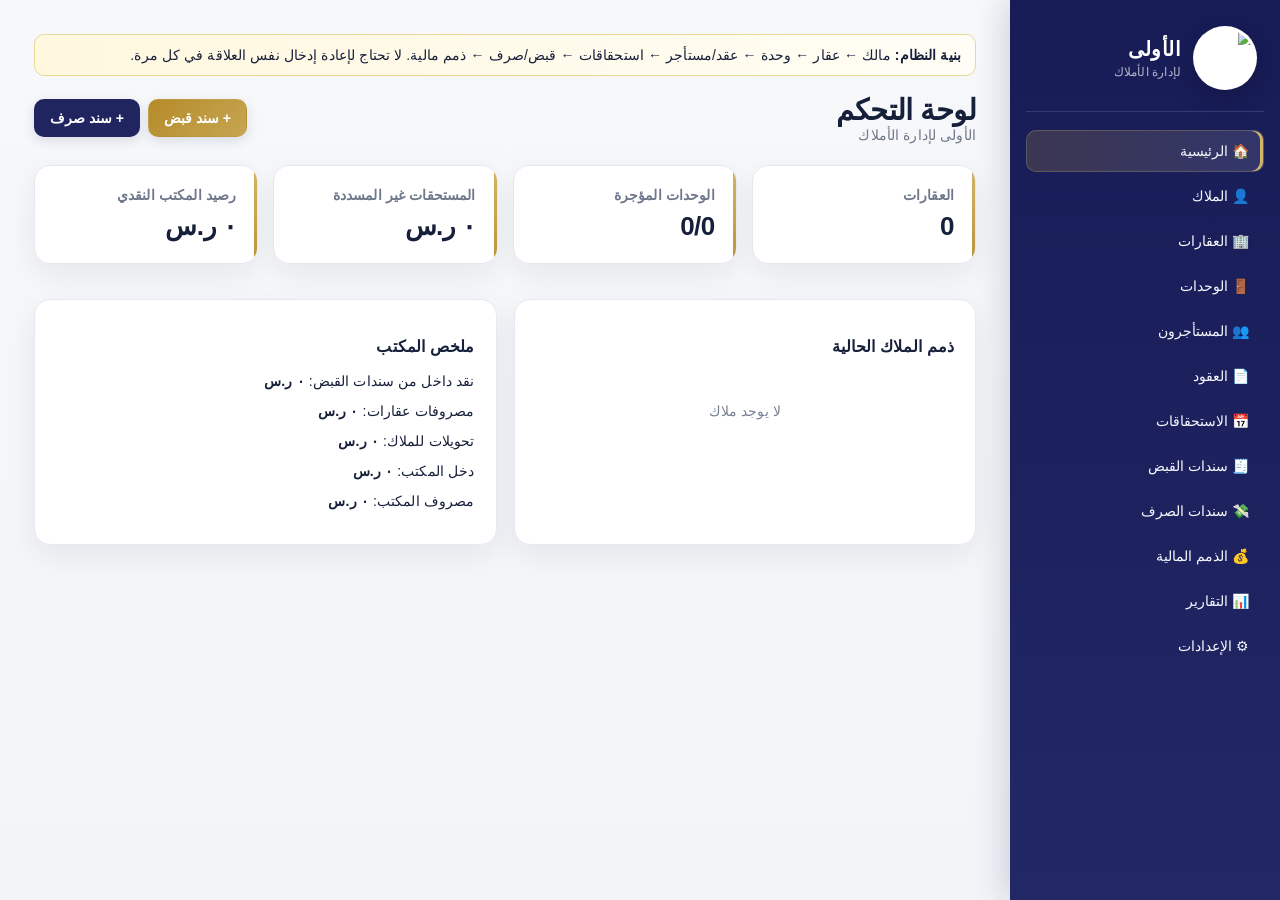
==== index.html @ 71841b32 "Enable premium governance and settings module" ====
<!doctype html><html lang="ar" dir="rtl"><head><meta charset="utf-8"><meta name="viewport" content="width=device-width,initial-scale=1"><title>الأولى لإدارة الأملاك</title><link rel="stylesheet" href="styles.css"></head><body>
<div class="app"><aside class="side"><div class="brand"><img id="brandLogo" alt="شعار الأولى"><div><b>الأولى</b><small>لإدارة الأملاك</small></div></div><div id="nav" class="nav"></div></aside>
<main class="main"><div class="notice"><b>بنية النظام:</b> مالك ← عقار ← وحدة ← عقد/مستأجر ← استحقاقات ← قبض/صرف ← ذمم مالية. لا تحتاج لإعادة إدخال نفس العلاقة في كل مرة.</div>
<section id="dashboard" class="page"></section><section id="owners" class="page"></section><section id="properties" class="page"></section><section id="units" class="page"></section><section id="tenants" class="page"></section><section id="leases" class="page"></section><section id="dues" class="page"></section><section id="receipts" class="page"></section><section id="expenses" class="page"></section><section id="liabilities" class="page"></section><section id="reports" class="page"></section><section id="settings" class="page"></section><section id="document" class="page"></section>
</main></div>
<script src="qr.js"></script><script src="core1.js"></script><script src="core2.js"></script><script src="core3.js"></script><script src="core4.js"></script><script src="core5.js"></script><script src="premium.js"></script><script src="bootstrap.js"></script></body></html>
---- styles.css ----
:root{--navy:#15194f;--navy2:#20245f;--gold:#b9943c;--gold2:#d2b56a;--ink:#17203a;--muted:#6f788b;--line:#e5e8ef;--surface:#ffffff;--bg:#f3f5f8;--shadow:0 10px 30px rgba(23,32,58,.07)}*{box-sizing:border-box}html{background:var(--bg)}body{margin:0;font-family:"Segoe UI",Tahoma,Arial,sans-serif;background:linear-gradient(180deg,#f7f8fa 0,#f2f4f8 100%);color:var(--ink);font-size:14px;letter-spacing:.01em}button,input,select,textarea{font:inherit}button{cursor:pointer}.app{display:flex;min-height:100vh}.side{width:270px;background:linear-gradient(180deg,#171b56 0,#222866 100%);color:#fff;position:fixed;right:0;top:0;bottom:0;padding:22px 16px;overflow:auto;box-shadow:-8px 0 28px rgba(17,23,67,.14)}.brand{display:flex;align-items:center;gap:12px;padding:4px 7px 21px;border-bottom:1px solid rgba(255,255,255,.13)}.brand img{width:64px;height:64px;border-radius:50%;object-fit:cover;background:#fff;border:3px solid rgba(255,255,255,.88);box-shadow:0 8px 22px rgba(0,0,0,.18)}.brand b{font-size:20px;letter-spacing:.02em}.brand small{display:block;opacity:.68;margin-top:4px}.nav{margin-top:18px}.nav button{display:block;width:100%;border:1px solid transparent;background:transparent;color:#f7f8ff;text-align:right;padding:12px 14px;border-radius:10px;margin:3px 0;transition:.18s ease}.nav button:hover{background:rgba(255,255,255,.08);transform:translateX(-2px)}.nav button.active{background:linear-gradient(90deg,rgba(185,148,60,.22),rgba(255,255,255,.11));border-color:rgba(210,181,106,.26);box-shadow:inset -3px 0 0 var(--gold2)}.main{margin-right:270px;width:calc(100% - 270px);padding:34px;max-width:1580px}.page{display:none}.page.active{display:block}.top{display:flex;align-items:center;justify-content:space-between;gap:14px;margin-bottom:22px}.top h1{margin:0;font-size:29px;font-weight:750;letter-spacing:-.02em}.muted{color:var(--muted)}.small{font-size:12px}.card{background:rgba(255,255,255,.97);border:1px solid var(--line);border-radius:16px;padding:21px;margin-bottom:17px;box-shadow:var(--shadow)}.cards{display:grid;grid-template-columns:repeat(4,1fr);gap:15px;margin-bottom:18px}.cards>.card{position:relative;overflow:hidden}.cards>.card:before{content:"";position:absolute;right:0;top:0;width:3px;height:100%;background:linear-gradient(var(--gold2),var(--gold))}.num{font-size:26px;font-weight:760;margin-top:8px;letter-spacing:-.02em}.btn{border:1px solid transparent;border-radius:10px;padding:10px 15px;background:var(--navy2);color:#fff;font-weight:650;box-shadow:0 4px 12px rgba(32,36,95,.13);transition:.15s ease}.btn:hover{transform:translateY(-1px);filter:brightness(1.03)}.gold{background:linear-gradient(135deg,#b58b2a,#c6a652);color:#fff}.light{background:#f1f3f7;color:#20245f;border-color:#e1e5ec;box-shadow:none}.danger{background:#a23a3a}.success{background:#2f7d50}.actions{display:flex;gap:8px;flex-wrap:wrap}.tablewrap{overflow:auto;border-radius:12px}.table{width:100%;border-collapse:separate;border-spacing:0;min-width:720px}.table th,.table td{padding:12px 11px;border-bottom:1px solid #eceef3;text-align:right;vertical-align:top}.table th{background:#f7f8fb;white-space:nowrap;font-size:12px;color:#5a6478;font-weight:750}.table tr:hover td{background:#fbfcfe}.formgrid{display:grid;grid-template-columns:repeat(2,1fr);gap:15px}.full{grid-column:1/-1}label{display:block;font-weight:700;font-size:12px;margin-bottom:7px;color:#4f5970}input,select,textarea{width:100%;padding:11px 12px;border:1px solid #d8dce5;border-radius:10px;background:#fff;color:var(--ink);outline:none;transition:.15s ease}input:focus,select:focus,textarea:focus{border-color:#9a86c7;box-shadow:0 0 0 3px rgba(32,36,95,.08)}textarea{min-height:92px;resize:vertical}.badge{display:inline-block;background:#eef2ff;color:#303a87;border-radius:20px;padding:5px 9px;font-size:12px}.badge.ok{background:#e8f6ee;color:#286744}.badge.warn{background:#fff5d8;color:#805f00}.badge.bad{background:#fdeaea;color:#8f2d2d}.empty{text-align:center;padding:30px;color:#788094}.notice{background:linear-gradient(90deg,#fff8df,#fffdf5);border:1px solid #e8d89a;padding:12px 14px;border-radius:10px;margin-bottom:17px}.profile{display:grid;grid-template-columns:1fr 1fr;gap:17px}.wide{grid-column:1/-1}.linkcard{border:1px solid #e4e7ee;border-radius:12px;padding:14px;margin:9px 0;background:#fbfcfd}.tabs{display:flex;gap:8px;flex-wrap:wrap;margin-bottom:16px}.tabs button.active{background:var(--gold)}.kpi-label{color:var(--muted);font-weight:650}.doc{max-width:860px;margin:10px auto;background:#fff;border:1px solid #dfe2e9;padding:42px 46px;box-shadow:0 18px 55px rgba(18,24,56,.12);border-radius:6px}.dochead{display:flex;align-items:center;gap:22px;border-bottom:2px solid var(--navy2);padding-bottom:18px}.dochead .logo{width:94px;height:94px;object-fit:cover;border-radius:50%;border:1px solid #e1e3e9}.dochead .doctitle{text-align:center;flex:1}.dochead h2{margin:4px 0 5px;font-size:27px}.doc-kicker{font-size:10px;letter-spacing:.16em;color:#7c8598;font-weight:750}.doc-number{margin-top:7px;color:#687187;font-size:12px}.docmeta{display:flex;justify-content:space-between;gap:20px;padding:12px 0;color:#70798b;font-size:11px;border-bottom:1px solid #eceef2}.doc table{width:100%;border-collapse:collapse;margin:22px 0}.doc th,.doc td{border:1px solid #dfe2e8;padding:12px}.doc th{background:#f7f8fb;width:18%;font-size:12px;color:#566075}.doc .amount-row td{font-size:21px;color:#15194f;background:#fbf8ef}.doc-footer{display:flex;justify-content:space-between;gap:22px;align-items:flex-end;border-top:1px solid #eceef2;padding-top:20px}.doc-company{display:flex;flex-direction:column;gap:5px;color:#616b7f}.signature-grid{display:grid;grid-template-columns:1fr 1fr;gap:28px;margin-top:28px;color:#4f5870}.signature-grid>div{min-width:150px;border-top:1px solid #8d96a7;padding-top:8px;text-align:center}.qr-wrap{display:flex;flex-direction:column;align-items:center;gap:5px;text-align:center;color:#747d90;font-size:9px;max-width:145px}.doc .qr{width:128px;height:128px;object-fit:contain}.attachment{display:flex;align-items:center;justify-content:space-between;gap:10px;padding:10px 12px;background:#f8f9fb;border-radius:10px;margin-top:7px}.filterbar{display:flex;gap:9px;flex-wrap:wrap;align-items:end;margin-bottom:16px}.filterbar>div{min-width:170px}.positive{color:#26714a}.negative{color:#9b3030}.file-label{display:inline-flex;align-items:center}.file-label input{display:none}.screen-only{}@media(max-width:980px){.side{position:static;width:100%;height:auto}.app{display:block}.main{margin:0;width:100%;padding:20px}.cards,.formgrid,.profile{grid-template-columns:1fr 1fr}.full,.wide{grid-column:1/-1}}@media(max-width:620px){.cards,.formgrid,.profile{grid-template-columns:1fr}.full,.wide{grid-column:auto}.top{align-items:flex-start;flex-direction:column}.table{min-width:660px}}@page{size:A4 portrait;margin:12mm}@media print{*{-webkit-print-color-adjust:exact!important;print-color-adjust:exact!important}html,body{background:#fff!important}.side,.notice,.top,.screen-only,.tabs,.filterbar{display:none!important}.main{margin:0!important;width:100%!important;max-width:none!important;padding:0!important}.page{display:none!important}.page.printing{display:block!important}.card,.doc{border:0!important;box-shadow:none!important}.doc{max-width:none!important;width:100%!important;padding:0!important;margin:0!important;border-radius:0!important}.dochead{padding-bottom:5mm}.dochead .logo{width:27mm;height:27mm}.doc table{margin:6mm 0;font-size:11pt}.doc th,.doc td{padding:3mm}.doc .qr{width:34mm;height:34mm}.doc-footer{break-inside:avoid;page-break-inside:avoid;margin-top:5mm}.table{min-width:0!important}.table tr,.card,.linkcard{break-inside:avoid;page-break-inside:avoid}}
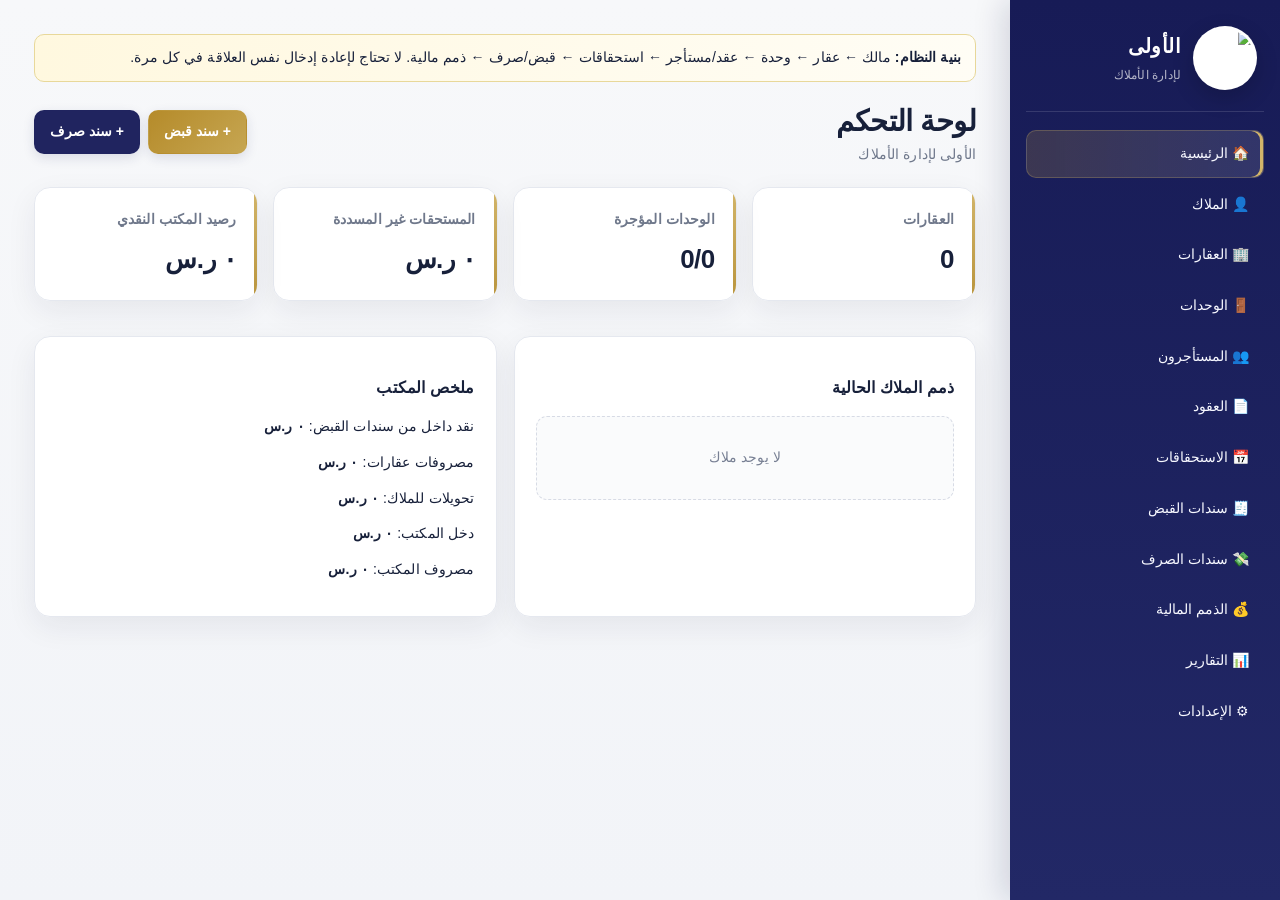
==== commit 292d039b: "Improve tenant rentals and responsive UX Add tenant property/unit assignment, mixed-use commercial b" ====
--- a/index.html
+++ b/index.html
@@ -1,6 +1,7 @@
-<!doctype html><html lang="ar" dir="rtl"><head><meta charset="utf-8"><meta name="viewport" content="width=device-width,initial-scale=1"><title>الأولى لإدارة الأملاك</title><link rel="stylesheet" href="styles.css"></head><body>
-<div class="app"><aside class="side"><div class="brand"><img id="brandLogo" alt="شعار الأولى"><div><b>الأولى</b><small>لإدارة الأملاك</small></div></div><div id="nav" class="nav"></div></aside>
-<main class="main"><div class="notice"><b>بنية النظام:</b> مالك ← عقار ← وحدة ← عقد/مستأجر ← استحقاقات ← قبض/صرف ← ذمم مالية. لا تحتاج لإعادة إدخال نفس العلاقة في كل مرة.</div>
-<section id="dashboard" class="page"></section><section id="owners" class="page"></section><section id="properties" class="page"></section><section id="units" class="page"></section><section id="tenants" class="page"></section><section id="leases" class="page"></section><section id="dues" class="page"></section><section id="receipts" class="page"></section><section id="expenses" class="page"></section><section id="liabilities" class="page"></section><section id="reports" class="page"></section><section id="settings" class="page"></section><section id="document" class="page"></section>
+<!doctype html><html lang="ar" dir="rtl"><head><meta charset="utf-8"><meta name="viewport" content="width=device-width,initial-scale=1"><title>الأولى لإدارة الأملاك</title><link rel="stylesheet" href="styles.css"><link rel="stylesheet" href="ux.css"></head><body>
+<div class="app"><aside class="side"><div class="brand"><img id="brandLogo" alt="شعار الأولى"><div><b>الأولى</b><small>لإدارة الأملاك</small></div></div><div id="nav" class="nav"></div></aside>
+<main class="main"><div class="notice"><b>بنية النظام:</b> مالك ← عقار ← وحدة ← عقد/مستأجر ← استحقاقات ← قبض/صرف ← ذمم مالية. لا تحتاج لإعادة إدخال نفس العلاقة في كل مرة.</div>
+<section id="dashboard" class="page"></section><section id="owners" class="page"></section><section id="properties" class="page"></section><section id="units" class="page"></section><section id="tenants" class="page"></section><section id="leases" class="page"></section><section id="dues" class="page"></section><section id="receipts" class="page"></section><section id="expenses" class="page"></section><section id="liabilities" class="page"></section><section id="reports" class="page"></section><section id="settings" class="page"></section><section id="document" class="page"></section>
 </main></div>
-<script src="qr.js"></script><script src="core1.js"></script><script src="core2.js"></script><script src="core3.js"></script><script src="core4.js"></script><script src="core5.js"></script><script src="premium.js"></script><script src="bootstrap.js"></script></body></html>+<button class="menu-toggle" id="menuToggle" type="button" aria-label="فتح القائمة" aria-expanded="false">☰ القائمة</button><div class="ux-toast" id="uxToast" role="status" aria-live="polite"></div>
+<script src="qr.js"></script><script src="core1.js"></script><script src="core2.js"></script><script src="core3.js"></script><script src="core4.js"></script><script src="core5.js"></script><script src="premium.js"></script><script src="ux.js"></script><script src="bootstrap.js"></script></body></html>
--- a/ux.css
+++ b/ux.css
@@ -0,0 +1 @@
+html{scroll-behavior:smooth}body{line-height:1.55}.card{transition:box-shadow .18s ease,transform .18s ease}.card:hover{box-shadow:0 6px 22px #17203a10}.btn{min-height:42px}.btn:disabled,input:disabled,select:disabled{opacity:.55;cursor:not-allowed}button:focus-visible{outline:3px solid #6f79d833;outline-offset:2px}.required{color:#a83232;margin-right:4px}.field-help{font-size:12px;color:#70798b;margin-top:5px}.empty{background:#fafbfc;border:1px dashed #d7dbe5;border-radius:11px}.empty .btn{margin-top:12px}.ux-toast{position:fixed;left:24px;bottom:24px;z-index:9999;background:#173b2c;color:#fff;padding:13px 18px;border-radius:11px;box-shadow:0 8px 28px #0003;opacity:0;transform:translateY(12px);transition:.2s;pointer-events:none}.ux-toast.show{opacity:1;transform:none}.menu-toggle{display:none;position:fixed;right:14px;bottom:14px;z-index:1001;border:0;border-radius:50px;background:var(--navy2);color:#fff;padding:12px 17px;box-shadow:0 6px 22px #0003}.unsaved-note{display:none;color:#805f00;background:#fff5d8;border-radius:8px;padding:7px 10px;font-size:12px}.unsaved-note.show{display:block}@media(max-width:980px){.menu-toggle{display:block}.side{position:fixed;right:0;top:0;bottom:0;width:min(300px,86vw);height:100vh;z-index:1000;transform:translateX(105%);transition:transform .22s ease;box-shadow:-10px 0 35px #0002}.side.open{transform:none}.main{padding:18px 14px 82px}.top h1{font-size:24px}.actions{width:100%}.actions .btn{flex:1 1 auto}}@media(max-width:620px){.card{padding:15px}.btn{width:100%}.attachment{align-items:stretch;flex-direction:column}.num{font-size:22px}.ux-toast{left:14px;right:14px;bottom:76px;text-align:center}}
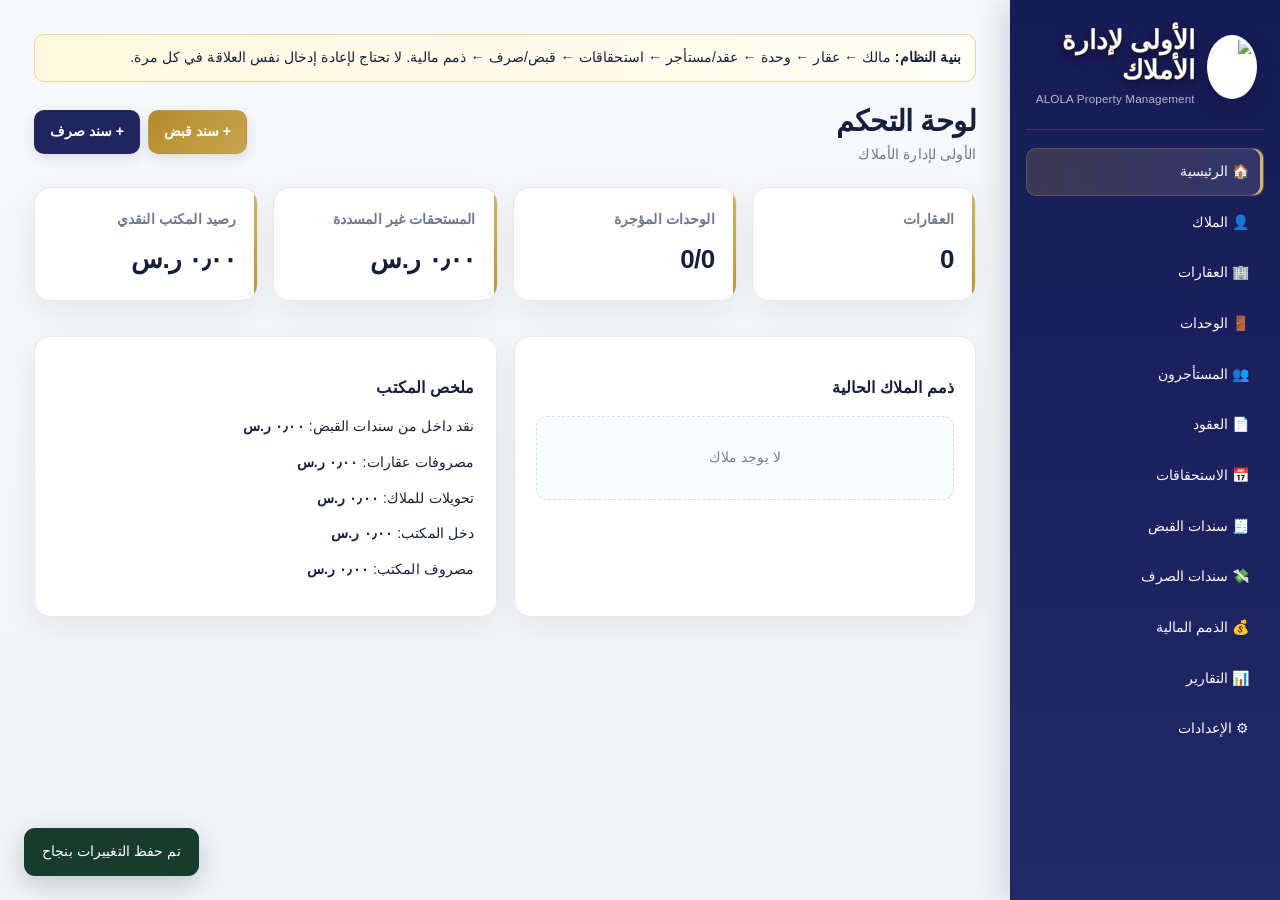
==== commit 9af96963: "Upgrade vouchers, reports, search, and annual rent Adds reliable QR vouchers, bilingual print layout" ====
--- a/index.html
+++ b/index.html
@@ -1,7 +1,7 @@
-<!doctype html><html lang="ar" dir="rtl"><head><meta charset="utf-8"><meta name="viewport" content="width=device-width,initial-scale=1"><title>الأولى لإدارة الأملاك</title><link rel="stylesheet" href="styles.css"><link rel="stylesheet" href="ux.css"></head><body>
-<div class="app"><aside class="side"><div class="brand"><img id="brandLogo" alt="شعار الأولى"><div><b>الأولى</b><small>لإدارة الأملاك</small></div></div><div id="nav" class="nav"></div></aside>
+<!doctype html><html lang="ar" dir="rtl"><head><meta charset="utf-8"><meta name="viewport" content="width=device-width,initial-scale=1"><title>الأولى لإدارة الأملاك</title><link rel="stylesheet" href="styles.css"><link rel="stylesheet" href="ux.css"><link rel="stylesheet" href="upgrade.css"></head><body>
+<div class="app"><aside class="side"><div class="brand"><img id="brandLogo" alt="شعار الأولى"><div><b class="alola-diwani">الأولى لإدارة الأملاك</b><small>ALOLA Property Management</small></div></div><div id="nav" class="nav"></div></aside>
 <main class="main"><div class="notice"><b>بنية النظام:</b> مالك ← عقار ← وحدة ← عقد/مستأجر ← استحقاقات ← قبض/صرف ← ذمم مالية. لا تحتاج لإعادة إدخال نفس العلاقة في كل مرة.</div>
 <section id="dashboard" class="page"></section><section id="owners" class="page"></section><section id="properties" class="page"></section><section id="units" class="page"></section><section id="tenants" class="page"></section><section id="leases" class="page"></section><section id="dues" class="page"></section><section id="receipts" class="page"></section><section id="expenses" class="page"></section><section id="liabilities" class="page"></section><section id="reports" class="page"></section><section id="settings" class="page"></section><section id="document" class="page"></section>
 </main></div>
 <button class="menu-toggle" id="menuToggle" type="button" aria-label="فتح القائمة" aria-expanded="false">☰ القائمة</button><div class="ux-toast" id="uxToast" role="status" aria-live="polite"></div>
-<script src="qr.js"></script><script src="core1.js"></script><script src="core2.js"></script><script src="core3.js"></script><script src="core4.js"></script><script src="core5.js"></script><script src="premium.js"></script><script src="ux.js"></script><script src="bootstrap.js"></script></body></html>
+<script src="qr.js"></script><script src="core1.js"></script><script src="core2.js"></script><script src="core3.js"></script><script src="core4.js"></script><script src="core5.js"></script><script src="premium.js"></script><script src="ux.js"></script><script src="upgrade.js"></script><script src="bootstrap.js"></script></body></html>
--- a/upgrade.css
+++ b/upgrade.css
@@ -0,0 +1 @@
+.alola-diwani{display:block;font-family:"Diwani Letter","Diwani Bent","Aldhabi","Arabic Typesetting",serif;font-size:26px!important;line-height:1.15;color:#fff;-webkit-text-stroke:.35px #d2b56a;text-shadow:0 2px 0 #10143f,0 4px 10px #0007;letter-spacing:0!important}.smart-filter{display:flex;gap:8px;align-items:end;flex-wrap:wrap;padding:13px;margin:0 0 12px;background:#f7f8fb;border:1px solid #e5e8ef;border-radius:12px}.smart-filter>div{min-width:145px;flex:1}.smart-filter label{margin-bottom:4px}.result-count{align-self:center;color:#6f788b;font-weight:700;white-space:nowrap}.export-builder{border:1px solid #d9dfea;background:linear-gradient(135deg,#fff,#f7f8fc)}.export-builder .formgrid{grid-template-columns:repeat(4,1fr)}.voucher-doc{max-width:1120px;padding:22px 26px;border:1px solid #bfc5d2;border-top:7px solid #20245f}.voucher-header{display:grid;grid-template-columns:90px 1fr 180px;gap:16px;align-items:center;border-bottom:2px solid #20245f;padding-bottom:12px}.voucher-header .logo{width:78px;height:78px}.voucher-brand{text-align:center}.voucher-brand .arabic{font-family:"Diwani Letter","Diwani Bent","Aldhabi","Arabic Typesetting",serif;font-size:27px;color:#20245f;font-weight:700}.voucher-brand .english{font-size:12px;letter-spacing:.12em;color:#6f788b;font-weight:700}.voucher-company-meta{font-size:10px;line-height:1.7;color:#596174}.voucher-title{text-align:center;margin:13px 0 10px}.voucher-title h2{margin:0;color:#20245f;font-size:25px}.voucher-title .en{font-size:12px;letter-spacing:.13em;font-weight:800;color:#b18b27}.voucher-topline{display:grid;grid-template-columns:1fr 1fr 1fr;border:1px solid #aeb5c3;margin-bottom:10px}.voucher-topline>div{padding:8px 10px;border-left:1px solid #aeb5c3}.voucher-topline>div:last-child{border-left:0}.voucher-grid{width:100%;border-collapse:collapse;table-layout:fixed}.voucher-grid th,.voucher-grid td{border:1px solid #adb4c1;padding:9px 11px;vertical-align:top;overflow-wrap:anywhere;word-break:break-word}.voucher-grid th{width:22%;background:#f1f3f7;color:#20245f}.voucher-signatures{display:grid;grid-template-columns:1fr 1fr 1fr;gap:34px;margin:28px 10px 12px;text-align:center}.voucher-signatures>div{border-top:1px solid #7e8798;padding-top:7px}.voucher-footer{display:grid;grid-template-columns:1fr 92px;gap:16px;align-items:end;border-top:1px solid #d7dae1;padding-top:10px;font-size:10px;color:#667085}.voucher-footer .qr{width:82px!important;height:82px!important;display:block;background:#fff}.qr-fallback{width:82px;height:82px;border:1px dashed #a23a3a;display:flex;align-items:center;justify-content:center;text-align:center;color:#a23a3a;font-size:9px}.screen-actions{margin-bottom:12px}.annual-note{color:#286744;font-size:12px;margin-top:5px}@media(max-width:980px){.export-builder .formgrid{grid-template-columns:1fr 1fr}.voucher-header{grid-template-columns:70px 1fr}.voucher-company-meta{grid-column:1/-1}.voucher-topline{grid-template-columns:1fr}.voucher-topline>div{border-left:0;border-bottom:1px solid #aeb5c3}.voucher-topline>div:last-child{border-bottom:0}}@media(max-width:620px){.export-builder .formgrid{grid-template-columns:1fr}.voucher-doc{padding:14px}.voucher-signatures{grid-template-columns:1fr;gap:24px}.voucher-footer{grid-template-columns:1fr}.alola-diwani{font-size:22px!important}}@media print{.menu-toggle,.ux-toast{display:none!important}body.print-voucher .side,body.print-voucher .notice,body.print-voucher .menu-toggle,body.print-voucher .ux-toast,body.print-voucher .screen-actions{display:none!important}body.print-voucher .main{margin:0!important;width:100%!important;padding:0!important}body.print-voucher .page{display:none!important}body.print-voucher #document.printing{display:block!important}body.print-voucher .voucher-doc{display:block!important;width:100%!important;max-width:none!important;margin:0!important;padding:5mm!important;border:1px solid #777!important;border-top:5px solid #20245f!important;box-shadow:none!important;page-break-after:avoid;break-after:avoid-page}body.print-voucher .voucher-header{grid-template-columns:24mm 1fr 52mm}body.print-voucher .voucher-header .logo{width:20mm;height:20mm}body.print-voucher .voucher-grid{font-size:9pt}body.print-voucher .voucher-grid th,body.print-voucher .voucher-grid td{padding:2.2mm}body.print-voucher .voucher-footer .qr{width:22mm!important;height:22mm!important}body.print-voucher #document>*:not(.voucher-doc):not(.screen-actions){display:none!important}}
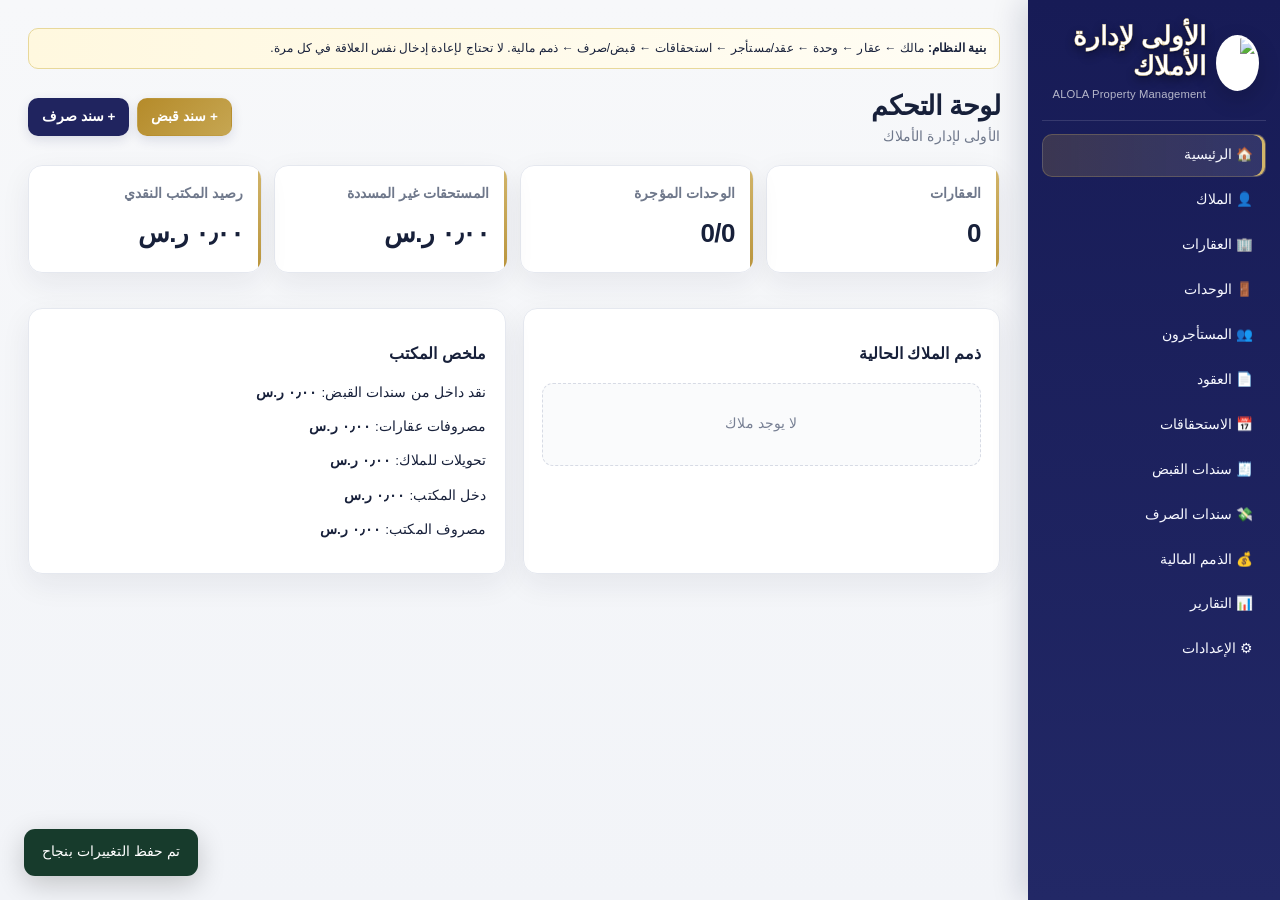
==== commit 7ed69a77: "Polish enterprise UI and compact vouchers Adds reliable local logo and QR assets, compact bilingual " ====
--- a/index.html
+++ b/index.html
@@ -1,7 +1,7 @@
-<!doctype html><html lang="ar" dir="rtl"><head><meta charset="utf-8"><meta name="viewport" content="width=device-width,initial-scale=1"><title>الأولى لإدارة الأملاك</title><link rel="stylesheet" href="styles.css"><link rel="stylesheet" href="ux.css"><link rel="stylesheet" href="upgrade.css"></head><body>
+<!doctype html><html lang="ar" dir="rtl"><head><meta charset="utf-8"><meta name="viewport" content="width=device-width,initial-scale=1"><meta name="theme-color" content="#15194f"><title>الأولى لإدارة الأملاك</title><link rel="icon" href="alola-logo.jpg?v=20260917"><link rel="stylesheet" href="styles.css?v=20260917"><link rel="stylesheet" href="ux.css?v=20260917"><link rel="stylesheet" href="upgrade.css?v=20260917"><link rel="stylesheet" href="enterprise.css?v=20260917"></head><body>
 <div class="app"><aside class="side"><div class="brand"><img id="brandLogo" alt="شعار الأولى"><div><b class="alola-diwani">الأولى لإدارة الأملاك</b><small>ALOLA Property Management</small></div></div><div id="nav" class="nav"></div></aside>
 <main class="main"><div class="notice"><b>بنية النظام:</b> مالك ← عقار ← وحدة ← عقد/مستأجر ← استحقاقات ← قبض/صرف ← ذمم مالية. لا تحتاج لإعادة إدخال نفس العلاقة في كل مرة.</div>
 <section id="dashboard" class="page"></section><section id="owners" class="page"></section><section id="properties" class="page"></section><section id="units" class="page"></section><section id="tenants" class="page"></section><section id="leases" class="page"></section><section id="dues" class="page"></section><section id="receipts" class="page"></section><section id="expenses" class="page"></section><section id="liabilities" class="page"></section><section id="reports" class="page"></section><section id="settings" class="page"></section><section id="document" class="page"></section>
 </main></div>
 <button class="menu-toggle" id="menuToggle" type="button" aria-label="فتح القائمة" aria-expanded="false">☰ القائمة</button><div class="ux-toast" id="uxToast" role="status" aria-live="polite"></div>
-<script src="qr.js"></script><script src="core1.js"></script><script src="core2.js"></script><script src="core3.js"></script><script src="core4.js"></script><script src="core5.js"></script><script src="premium.js"></script><script src="ux.js"></script><script src="upgrade.js"></script><script src="bootstrap.js"></script></body></html>
+<script src="core1.js?v=20260917"></script><script src="core2.js?v=20260917"></script><script src="core3.js?v=20260917"></script><script src="core4.js?v=20260917"></script><script src="core5.js?v=20260917"></script><script src="premium.js?v=20260917"></script><script src="ux.js?v=20260917"></script><script src="upgrade.js?v=20260917"></script><script src="bootstrap.js?v=20260917"></script></body></html>
--- a/enterprise.css
+++ b/enterprise.css
@@ -0,0 +1,8 @@
+/* Enterprise finish: compact documents, resilient assets and denser workflows. */
+body{font-size:13.5px}.side{width:252px;padding:18px 14px}.main{margin-right:252px;width:calc(100% - 252px);padding:28px}.brand{gap:10px;padding-bottom:17px}.brand img{width:56px;height:56px}.nav{margin-top:13px}.nav button{padding:10px 12px;margin:2px 0}.notice{font-size:12px;padding:10px 13px}.top{margin-bottom:17px}.top h1{font-size:27px}.card{border-radius:14px;padding:18px}.cards{gap:12px}.cards>.card{min-height:104px}.table th,.table td{padding:10px 9px}.table th{position:sticky;top:0;z-index:1}.table td.actions{white-space:nowrap}.table td.actions .btn{min-height:34px;padding:7px 10px}.smart-filter{padding:10px;gap:7px}.smart-filter input,.smart-filter select{padding:9px 10px}.btn{min-height:38px;padding:8px 13px}.formgrid{gap:12px}.formgrid input,.formgrid select,.formgrid textarea{padding:10px 11px}.export-builder h3{margin-top:0}.export-builder .actions{margin-top:12px!important}
+.voucher-doc{max-width:820px;padding:15px 18px;border-radius:8px;border-top-width:5px}.voucher-header{grid-template-columns:58px 1fr 155px;gap:11px;padding-bottom:8px}.voucher-header .logo{width:52px;height:52px;object-fit:cover;border-radius:50%;border:1px solid #d9dde7}.voucher-brand .arabic{font-size:22px}.voucher-brand .english{font-size:9px}.voucher-company-meta{font-size:8.5px;line-height:1.45}.voucher-title{margin:8px 0 7px}.voucher-title h2{font-size:21px}.voucher-title .en{font-size:9px}.voucher-topline{margin-bottom:7px}.voucher-topline>div{padding:6px 8px;font-size:11px}.voucher-topline strong{font-size:14px}.voucher-grid{font-size:11px}.voucher-grid th,.voucher-grid td{padding:6px 8px;line-height:1.35}.voucher-grid th{width:24%}.voucher-grid th span{font-size:8px;color:#737b8d}.voucher-signatures{gap:25px;margin:19px 8px 7px;font-size:10px}.voucher-signatures>div{padding-top:5px}.voucher-footer{position:relative;grid-template-columns:1fr 66px;gap:10px;padding-top:7px;font-size:8.5px}.voucher-footer .qr{width:58px!important;height:58px!important;padding:3px;border:1px solid #d9dde7;border-radius:5px}.voucher-footer:after{content:"QR Verification";position:absolute;left:0;bottom:-1px;width:66px;text-align:center;font-size:7px;color:#7b8494;transform:translateY(100%)}.screen-actions{max-width:820px;margin:0 auto 9px}.qr-fallback{width:58px;height:58px}
+.document-view .side,.document-view .notice{display:none}.document-view .main{margin:0;width:100%;max-width:none;padding:20px}.document-view .menu-toggle{display:none!important}.document-view #document{min-height:calc(100vh - 40px)}
+.app:has(#document.active) .side,.app:has(#document.active) .notice{display:none}.app:has(#document.active) .main{margin:0;width:100%;max-width:none;padding:20px}body:has(#document.active) .menu-toggle{display:none!important}.app:has(#document.active) #document{min-height:calc(100vh - 40px)}
+@media(max-width:980px){.main{margin:0;width:100%;padding:18px 14px 78px}.side{width:min(290px,86vw)}.voucher-doc{max-width:820px}.voucher-header{grid-template-columns:58px 1fr 145px}.voucher-company-meta{grid-column:auto}.voucher-topline{grid-template-columns:repeat(3,1fr)}.voucher-topline>div{border-left:1px solid #aeb5c3;border-bottom:0}.voucher-topline>div:last-child{border-left:0}}
+@media(max-width:620px){.voucher-header{grid-template-columns:50px 1fr}.voucher-header .logo{width:46px;height:46px}.voucher-company-meta{grid-column:1/-1;display:grid;grid-template-columns:1fr 1fr;gap:3px}.voucher-topline{grid-template-columns:1fr}.voucher-topline>div{border-left:0;border-bottom:1px solid #aeb5c3}.voucher-grid th{width:34%}.voucher-signatures{grid-template-columns:repeat(3,1fr);gap:9px}.voucher-footer{grid-template-columns:1fr 58px}.voucher-footer .qr{width:52px!important;height:52px!important}.screen-actions{width:100%}}
+@page{size:A4 portrait;margin:10mm}@media print{body.print-voucher .voucher-doc{width:178mm!important;max-width:178mm!important;padding:4mm 5mm!important;margin:0 auto!important;border-top-width:1.5mm!important}body.print-voucher .voucher-header{grid-template-columns:16mm 1fr 42mm;gap:3mm;padding-bottom:2mm}body.print-voucher .voucher-header .logo{width:14mm;height:14mm}body.print-voucher .voucher-brand .arabic{font-size:16pt}body.print-voucher .voucher-brand .english{font-size:7pt}body.print-voucher .voucher-company-meta{font-size:6.5pt;line-height:1.35}body.print-voucher .voucher-title{margin:2mm 0 1.7mm}body.print-voucher .voucher-title h2{font-size:15pt}body.print-voucher .voucher-title .en{font-size:7pt}body.print-voucher .voucher-topline{margin-bottom:2mm}body.print-voucher .voucher-topline>div{padding:1.6mm 2mm;font-size:8pt}body.print-voucher .voucher-topline strong{font-size:10pt}body.print-voucher .voucher-grid{font-size:8pt}body.print-voucher .voucher-grid th,body.print-voucher .voucher-grid td{padding:1.55mm 2mm;line-height:1.25}body.print-voucher .voucher-signatures{margin:6mm 2mm 2mm;font-size:7.5pt}body.print-voucher .voucher-footer{grid-template-columns:1fr 18mm;padding-top:2mm;font-size:6.5pt}body.print-voucher .voucher-footer .qr{width:16mm!important;height:16mm!important;padding:.7mm}body.print-voucher .voucher-footer:after{width:18mm;font-size:5.5pt}}
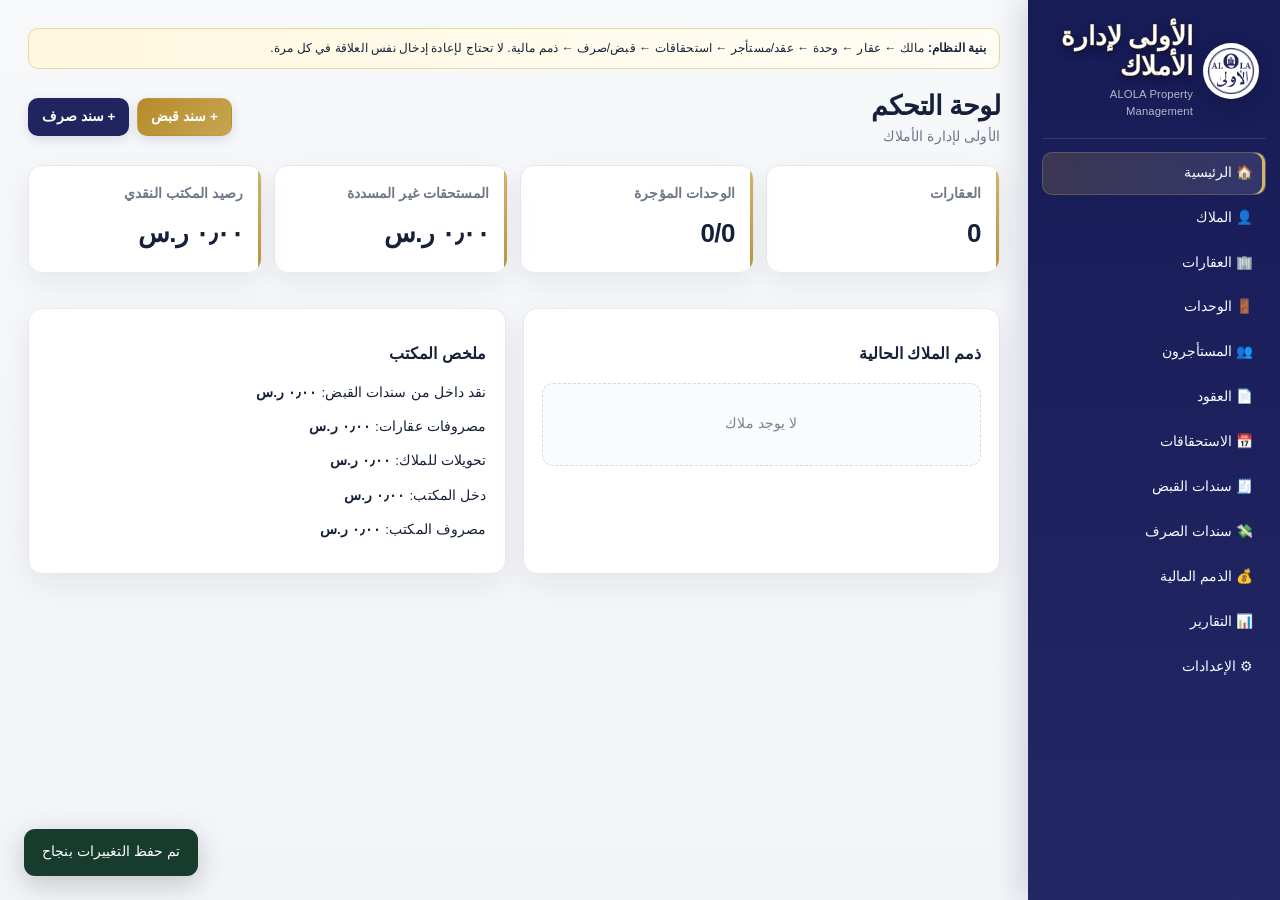
==== commit 34c79613: "Use local logo in production bootstrap Removes the legacy external logo override and refreshes brows" ====
--- a/index.html
+++ b/index.html
@@ -1,7 +1,7 @@
-<!doctype html><html lang="ar" dir="rtl"><head><meta charset="utf-8"><meta name="viewport" content="width=device-width,initial-scale=1"><meta name="theme-color" content="#15194f"><title>الأولى لإدارة الأملاك</title><link rel="icon" href="alola-logo.jpg?v=20260917"><link rel="stylesheet" href="styles.css?v=20260917"><link rel="stylesheet" href="ux.css?v=20260917"><link rel="stylesheet" href="upgrade.css?v=20260917"><link rel="stylesheet" href="enterprise.css?v=20260917"></head><body>
+<!doctype html><html lang="ar" dir="rtl"><head><meta charset="utf-8"><meta name="viewport" content="width=device-width,initial-scale=1"><meta name="theme-color" content="#15194f"><title>الأولى لإدارة الأملاك</title><link rel="icon" href="alola-logo.jpg?v=20260917c"><link rel="stylesheet" href="styles.css?v=20260917c"><link rel="stylesheet" href="ux.css?v=20260917c"><link rel="stylesheet" href="upgrade.css?v=20260917c"><link rel="stylesheet" href="enterprise.css?v=20260917c"></head><body>
 <div class="app"><aside class="side"><div class="brand"><img id="brandLogo" alt="شعار الأولى"><div><b class="alola-diwani">الأولى لإدارة الأملاك</b><small>ALOLA Property Management</small></div></div><div id="nav" class="nav"></div></aside>
 <main class="main"><div class="notice"><b>بنية النظام:</b> مالك ← عقار ← وحدة ← عقد/مستأجر ← استحقاقات ← قبض/صرف ← ذمم مالية. لا تحتاج لإعادة إدخال نفس العلاقة في كل مرة.</div>
 <section id="dashboard" class="page"></section><section id="owners" class="page"></section><section id="properties" class="page"></section><section id="units" class="page"></section><section id="tenants" class="page"></section><section id="leases" class="page"></section><section id="dues" class="page"></section><section id="receipts" class="page"></section><section id="expenses" class="page"></section><section id="liabilities" class="page"></section><section id="reports" class="page"></section><section id="settings" class="page"></section><section id="document" class="page"></section>
 </main></div>
 <button class="menu-toggle" id="menuToggle" type="button" aria-label="فتح القائمة" aria-expanded="false">☰ القائمة</button><div class="ux-toast" id="uxToast" role="status" aria-live="polite"></div>
-<script src="core1.js?v=20260917"></script><script src="core2.js?v=20260917"></script><script src="core3.js?v=20260917"></script><script src="core4.js?v=20260917"></script><script src="core5.js?v=20260917"></script><script src="premium.js?v=20260917"></script><script src="ux.js?v=20260917"></script><script src="upgrade.js?v=20260917"></script><script src="bootstrap.js?v=20260917"></script></body></html>
+<script src="core1.js?v=20260917c"></script><script src="core2.js?v=20260917c"></script><script src="core3.js?v=20260917c"></script><script src="core4.js?v=20260917c"></script><script src="core5.js?v=20260917c"></script><script src="premium.js?v=20260917c"></script><script src="ux.js?v=20260917c"></script><script src="upgrade.js?v=20260917c"></script><script src="bootstrap.js?v=20260917c"></script></body></html>
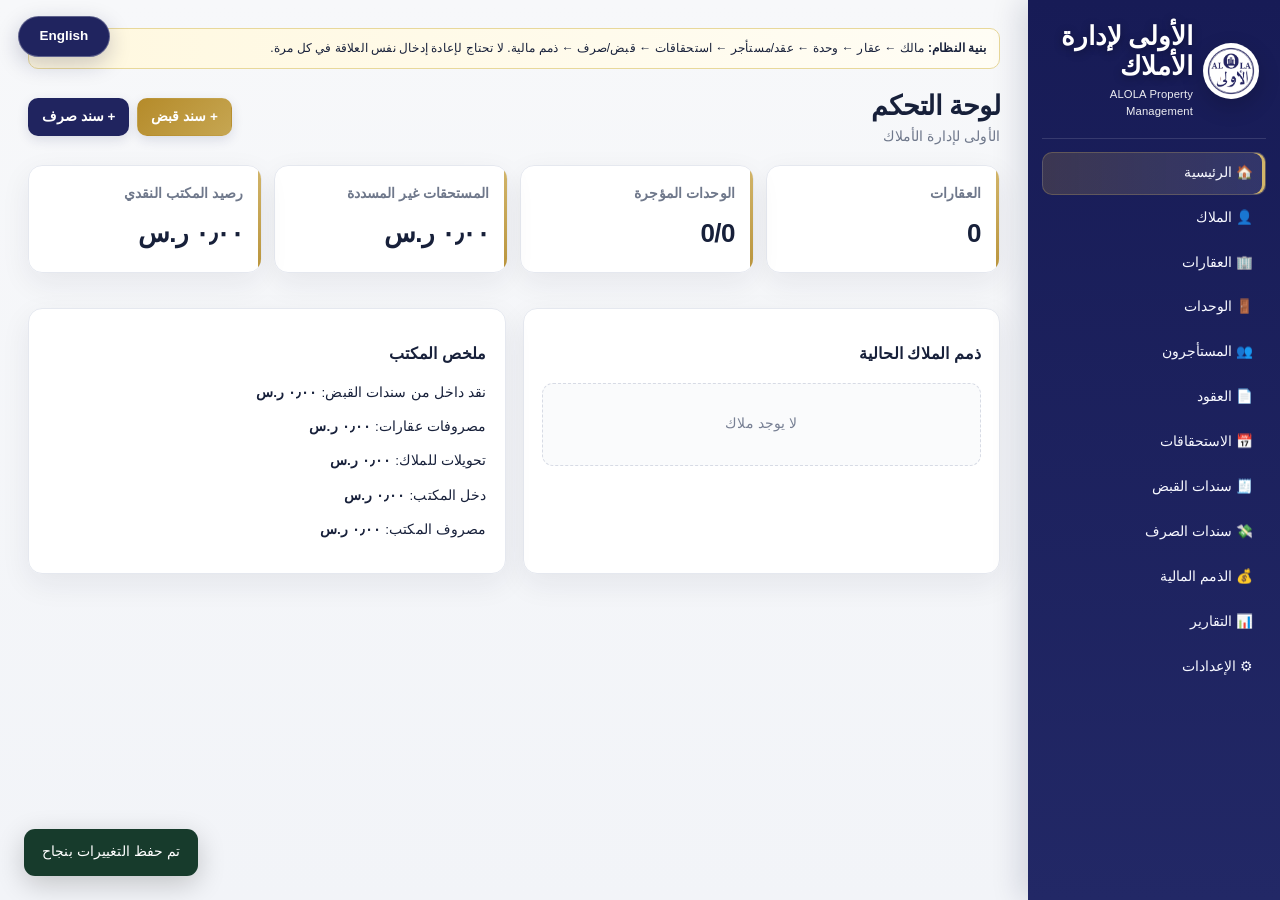
==== commit ac8e6733: "Publish bilingual interface and white branding Forces the Arabic ALOLA title to pure white, adds the" ====
--- a/index.html
+++ b/index.html
@@ -1,7 +1,8 @@
-<!doctype html><html lang="ar" dir="rtl"><head><meta charset="utf-8"><meta name="viewport" content="width=device-width,initial-scale=1"><meta name="theme-color" content="#15194f"><title>الأولى لإدارة الأملاك</title><link rel="icon" href="alola-logo.jpg?v=20260917c"><link rel="stylesheet" href="styles.css?v=20260917c"><link rel="stylesheet" href="ux.css?v=20260917c"><link rel="stylesheet" href="upgrade.css?v=20260917c"><link rel="stylesheet" href="enterprise.css?v=20260917c"></head><body>
+<!doctype html><html lang="ar" dir="rtl"><head><meta charset="utf-8"><meta name="viewport" content="width=device-width,initial-scale=1"><meta name="theme-color" content="#15194f"><title>الأولى لإدارة الأملاك | ALOLA Property Management</title><link rel="icon" href="alola-logo.jpg?v=20260917e"><link rel="stylesheet" href="styles.css?v=20260917e"><link rel="stylesheet" href="ux.css?v=20260917e"><link rel="stylesheet" href="upgrade.css?v=20260917e"><link rel="stylesheet" href="enterprise.css?v=20260917e"></head><body>
 <div class="app"><aside class="side"><div class="brand"><img id="brandLogo" alt="شعار الأولى"><div><b class="alola-diwani">الأولى لإدارة الأملاك</b><small>ALOLA Property Management</small></div></div><div id="nav" class="nav"></div></aside>
 <main class="main"><div class="notice"><b>بنية النظام:</b> مالك ← عقار ← وحدة ← عقد/مستأجر ← استحقاقات ← قبض/صرف ← ذمم مالية. لا تحتاج لإعادة إدخال نفس العلاقة في كل مرة.</div>
 <section id="dashboard" class="page"></section><section id="owners" class="page"></section><section id="properties" class="page"></section><section id="units" class="page"></section><section id="tenants" class="page"></section><section id="leases" class="page"></section><section id="dues" class="page"></section><section id="receipts" class="page"></section><section id="expenses" class="page"></section><section id="liabilities" class="page"></section><section id="reports" class="page"></section><section id="settings" class="page"></section><section id="document" class="page"></section>
 </main></div>
 <button class="menu-toggle" id="menuToggle" type="button" aria-label="فتح القائمة" aria-expanded="false">☰ القائمة</button><div class="ux-toast" id="uxToast" role="status" aria-live="polite"></div>
-<script src="core1.js?v=20260917c"></script><script src="core2.js?v=20260917c"></script><script src="core3.js?v=20260917c"></script><script src="core4.js?v=20260917c"></script><script src="core5.js?v=20260917c"></script><script src="premium.js?v=20260917c"></script><script src="ux.js?v=20260917c"></script><script src="upgrade.js?v=20260917c"></script><script src="bootstrap.js?v=20260917c"></script></body></html>
+<button class="language-toggle" id="languageToggle" type="button" aria-label="Switch language">English</button>
+<script src="core1.js?v=20260917e"></script><script src="core2.js?v=20260917e"></script><script src="core3.js?v=20260917e"></script><script src="core4.js?v=20260917e"></script><script src="core5.js?v=20260917e"></script><script src="premium.js?v=20260917e"></script><script src="ux.js?v=20260917e"></script><script src="upgrade.js?v=20260917e"></script><script src="bootstrap.js?v=20260917e"></script><script src="i18n.js?v=20260917e"></script></body></html>
--- a/enterprise.css
+++ b/enterprise.css
@@ -1,8 +1,9 @@
 /* Enterprise finish: compact documents, resilient assets and denser workflows. */
-body{font-size:13.5px}.side{width:252px;padding:18px 14px}.main{margin-right:252px;width:calc(100% - 252px);padding:28px}.brand{gap:10px;padding-bottom:17px}.brand img{width:56px;height:56px}.nav{margin-top:13px}.nav button{padding:10px 12px;margin:2px 0}.notice{font-size:12px;padding:10px 13px}.top{margin-bottom:17px}.top h1{font-size:27px}.card{border-radius:14px;padding:18px}.cards{gap:12px}.cards>.card{min-height:104px}.table th,.table td{padding:10px 9px}.table th{position:sticky;top:0;z-index:1}.table td.actions{white-space:nowrap}.table td.actions .btn{min-height:34px;padding:7px 10px}.smart-filter{padding:10px;gap:7px}.smart-filter input,.smart-filter select{padding:9px 10px}.btn{min-height:38px;padding:8px 13px}.formgrid{gap:12px}.formgrid input,.formgrid select,.formgrid textarea{padding:10px 11px}.export-builder h3{margin-top:0}.export-builder .actions{margin-top:12px!important}
+body{font-size:13.5px}.side{width:252px;padding:18px 14px}.main{margin-right:252px;width:calc(100% - 252px);padding:28px}.brand{gap:10px;padding-bottom:17px}.brand img{width:56px;height:56px}.nav{margin-top:13px}.nav button{padding:10px 12px;margin:2px 0}.notice{font-size:12px;padding:10px 13px}.top{margin-bottom:17px}.top h1{font-size:27px}.card{border-radius:14px;padding:18px}.cards{gap:12px}.cards>.card{min-height:104px}.table th,.table td{padding:10px 9px}.table th{position:sticky;top:0;z-index:1}.table td.actions{white-space:nowrap}.table td.actions .btn{min-height:34px;padding:7px 10px}.smart-filter{padding:10px;gap:7px}.smart-filter input,.smart-filter select{padding:9px 10px}.btn{min-height:38px;padding:8px 13px}.formgrid{gap:12px}.formgrid input,.formgrid select,.formgrid textarea{padding:10px 11px}.export-builder h3{margin-top:0}.export-builder .actions{margin-top:12px!important}
+.side .brand .alola-diwani{color:#fff!important;-webkit-text-fill-color:#fff!important;-webkit-text-stroke:0 transparent!important;text-shadow:0 2px 8px rgba(0,0,0,.35)!important;background:none!important}.side .brand small{color:#fff!important;-webkit-text-fill-color:#fff!important;opacity:.92!important}.language-toggle{position:fixed;top:16px;left:18px;z-index:1200;min-width:92px;border:1px solid rgba(255,255,255,.28);border-radius:999px;padding:9px 15px;background:#20245f;color:#fff;font-weight:750;box-shadow:0 7px 22px rgba(17,23,67,.22);cursor:pointer;transition:.16s ease}.language-toggle:hover{transform:translateY(-1px);background:#b9943c}.lang-en{direction:ltr}.lang-en .side{left:0;right:auto}.lang-en .main{margin-left:252px;margin-right:0}.lang-en .nav button,.lang-en .table th,.lang-en .table td{text-align:left}.lang-en .brand,.lang-en .top,.lang-en .actions,.lang-en .doc,.lang-en .voucher-doc{direction:ltr}.lang-en .formgrid,.lang-en .profile,.lang-en .cards{direction:ltr}.lang-en label{text-align:left}.lang-en .cards>.card:before{left:0;right:auto}.lang-en .language-toggle{left:auto;right:18px}
 .voucher-doc{max-width:820px;padding:15px 18px;border-radius:8px;border-top-width:5px}.voucher-header{grid-template-columns:58px 1fr 155px;gap:11px;padding-bottom:8px}.voucher-header .logo{width:52px;height:52px;object-fit:cover;border-radius:50%;border:1px solid #d9dde7}.voucher-brand .arabic{font-size:22px}.voucher-brand .english{font-size:9px}.voucher-company-meta{font-size:8.5px;line-height:1.45}.voucher-title{margin:8px 0 7px}.voucher-title h2{font-size:21px}.voucher-title .en{font-size:9px}.voucher-topline{margin-bottom:7px}.voucher-topline>div{padding:6px 8px;font-size:11px}.voucher-topline strong{font-size:14px}.voucher-grid{font-size:11px}.voucher-grid th,.voucher-grid td{padding:6px 8px;line-height:1.35}.voucher-grid th{width:24%}.voucher-grid th span{font-size:8px;color:#737b8d}.voucher-signatures{gap:25px;margin:19px 8px 7px;font-size:10px}.voucher-signatures>div{padding-top:5px}.voucher-footer{position:relative;grid-template-columns:1fr 66px;gap:10px;padding-top:7px;font-size:8.5px}.voucher-footer .qr{width:58px!important;height:58px!important;padding:3px;border:1px solid #d9dde7;border-radius:5px}.voucher-footer:after{content:"QR Verification";position:absolute;left:0;bottom:-1px;width:66px;text-align:center;font-size:7px;color:#7b8494;transform:translateY(100%)}.screen-actions{max-width:820px;margin:0 auto 9px}.qr-fallback{width:58px;height:58px}
 .document-view .side,.document-view .notice{display:none}.document-view .main{margin:0;width:100%;max-width:none;padding:20px}.document-view .menu-toggle{display:none!important}.document-view #document{min-height:calc(100vh - 40px)}
 .app:has(#document.active) .side,.app:has(#document.active) .notice{display:none}.app:has(#document.active) .main{margin:0;width:100%;max-width:none;padding:20px}body:has(#document.active) .menu-toggle{display:none!important}.app:has(#document.active) #document{min-height:calc(100vh - 40px)}
-@media(max-width:980px){.main{margin:0;width:100%;padding:18px 14px 78px}.side{width:min(290px,86vw)}.voucher-doc{max-width:820px}.voucher-header{grid-template-columns:58px 1fr 145px}.voucher-company-meta{grid-column:auto}.voucher-topline{grid-template-columns:repeat(3,1fr)}.voucher-topline>div{border-left:1px solid #aeb5c3;border-bottom:0}.voucher-topline>div:last-child{border-left:0}}
+@media(max-width:980px){.main,.lang-en .main{margin:0;width:100%;padding:62px 14px 78px}.side{width:min(290px,86vw)}.lang-en .side{transform:translateX(-105%)}.lang-en .side.open{transform:none}.voucher-doc{max-width:820px}.voucher-header{grid-template-columns:58px 1fr 145px}.voucher-company-meta{grid-column:auto}.voucher-topline{grid-template-columns:repeat(3,1fr)}.voucher-topline>div{border-left:1px solid #aeb5c3;border-bottom:0}.voucher-topline>div:last-child{border-left:0}.language-toggle{top:12px;left:14px}.lang-en .language-toggle{right:14px}}
 @media(max-width:620px){.voucher-header{grid-template-columns:50px 1fr}.voucher-header .logo{width:46px;height:46px}.voucher-company-meta{grid-column:1/-1;display:grid;grid-template-columns:1fr 1fr;gap:3px}.voucher-topline{grid-template-columns:1fr}.voucher-topline>div{border-left:0;border-bottom:1px solid #aeb5c3}.voucher-grid th{width:34%}.voucher-signatures{grid-template-columns:repeat(3,1fr);gap:9px}.voucher-footer{grid-template-columns:1fr 58px}.voucher-footer .qr{width:52px!important;height:52px!important}.screen-actions{width:100%}}
 @page{size:A4 portrait;margin:10mm}@media print{body.print-voucher .voucher-doc{width:178mm!important;max-width:178mm!important;padding:4mm 5mm!important;margin:0 auto!important;border-top-width:1.5mm!important}body.print-voucher .voucher-header{grid-template-columns:16mm 1fr 42mm;gap:3mm;padding-bottom:2mm}body.print-voucher .voucher-header .logo{width:14mm;height:14mm}body.print-voucher .voucher-brand .arabic{font-size:16pt}body.print-voucher .voucher-brand .english{font-size:7pt}body.print-voucher .voucher-company-meta{font-size:6.5pt;line-height:1.35}body.print-voucher .voucher-title{margin:2mm 0 1.7mm}body.print-voucher .voucher-title h2{font-size:15pt}body.print-voucher .voucher-title .en{font-size:7pt}body.print-voucher .voucher-topline{margin-bottom:2mm}body.print-voucher .voucher-topline>div{padding:1.6mm 2mm;font-size:8pt}body.print-voucher .voucher-topline strong{font-size:10pt}body.print-voucher .voucher-grid{font-size:8pt}body.print-voucher .voucher-grid th,body.print-voucher .voucher-grid td{padding:1.55mm 2mm;line-height:1.25}body.print-voucher .voucher-signatures{margin:6mm 2mm 2mm;font-size:7.5pt}body.print-voucher .voucher-footer{grid-template-columns:1fr 18mm;padding-top:2mm;font-size:6.5pt}body.print-voucher .voucher-footer .qr{width:16mm!important;height:16mm!important;padding:.7mm}body.print-voucher .voucher-footer:after{width:18mm;font-size:5.5pt}}
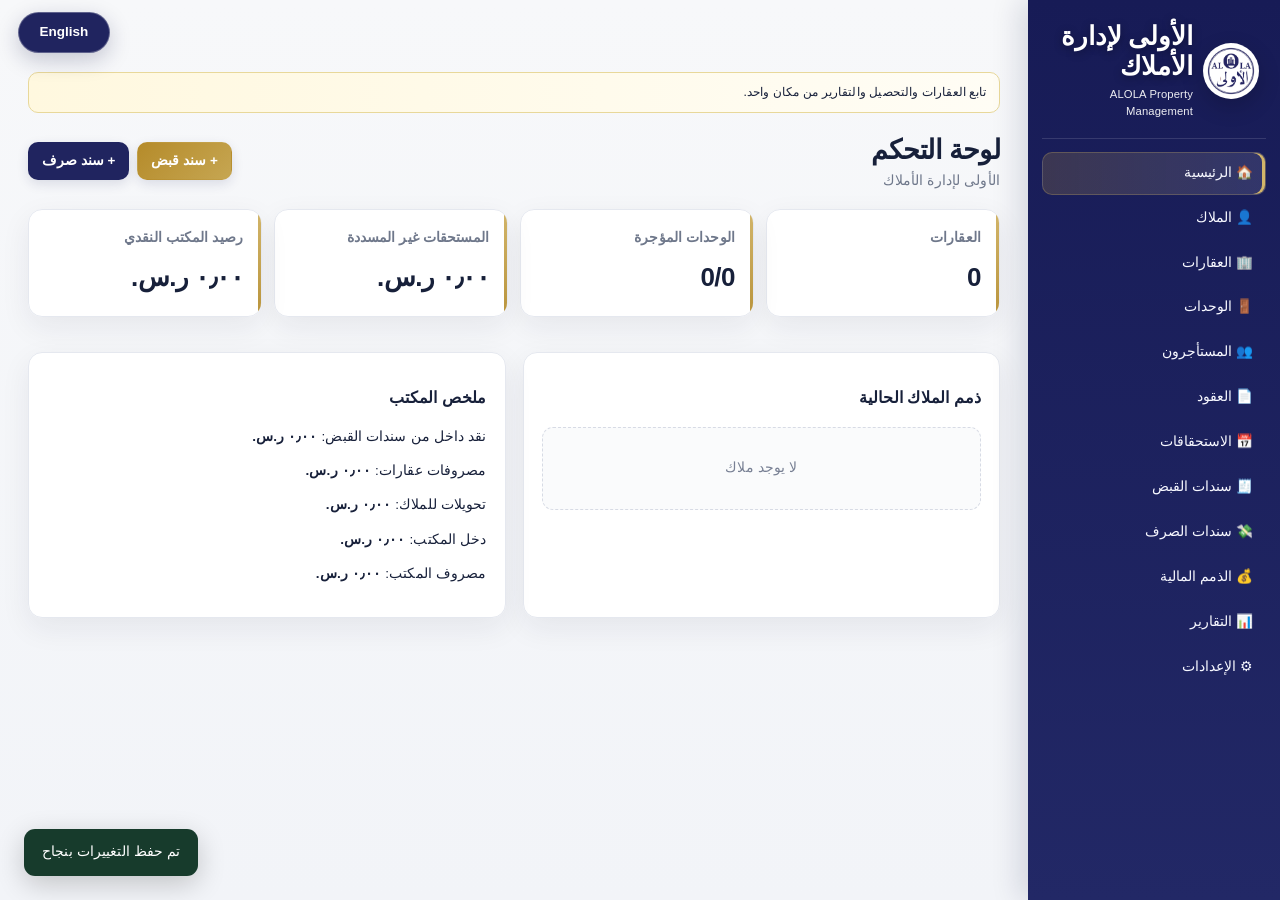
==== commit 6f0ff50a: "Improve ALOLA translation, voucher layout, and financial workflow reliability" ====
--- a/index.html
+++ b/index.html
@@ -1,8 +1,8 @@
-<!doctype html><html lang="ar" dir="rtl"><head><meta charset="utf-8"><meta name="viewport" content="width=device-width,initial-scale=1"><meta name="theme-color" content="#15194f"><title>الأولى لإدارة الأملاك | ALOLA Property Management</title><link rel="icon" href="alola-logo.jpg?v=20260917e"><link rel="stylesheet" href="styles.css?v=20260917e"><link rel="stylesheet" href="ux.css?v=20260917e"><link rel="stylesheet" href="upgrade.css?v=20260917e"><link rel="stylesheet" href="enterprise.css?v=20260917e"></head><body>
-<div class="app"><aside class="side"><div class="brand"><img id="brandLogo" alt="شعار الأولى"><div><b class="alola-diwani">الأولى لإدارة الأملاك</b><small>ALOLA Property Management</small></div></div><div id="nav" class="nav"></div></aside>
-<main class="main"><div class="notice"><b>بنية النظام:</b> مالك ← عقار ← وحدة ← عقد/مستأجر ← استحقاقات ← قبض/صرف ← ذمم مالية. لا تحتاج لإعادة إدخال نفس العلاقة في كل مرة.</div>
+<!doctype html><html lang="ar" dir="rtl"><head><meta charset="utf-8"><meta name="viewport" content="width=device-width,initial-scale=1"><meta name="theme-color" content="#15194f"><title>الأولى لإدارة الأملاك | ALOLA Property Management</title><link rel="icon" href="alola-logo.jpg?v=20261026c"><link rel="stylesheet" href="styles.css?v=20261026c"><link rel="stylesheet" href="ux.css?v=20261026c"><link rel="stylesheet" href="upgrade.css?v=20261026c"><link rel="stylesheet" href="enterprise.css?v=20261026c"><link rel="stylesheet" href="usability.css?v=20261026c"><link rel="stylesheet" href="print.css?v=20261026c"></head><body>
+<div class="app"><aside class="side"><div class="brand" data-no-translate><img id="brandLogo" alt="شعار الأولى"><div><b class="alola-diwani">الأولى لإدارة الأملاك</b><small>ALOLA Property Management</small></div></div><div id="nav" class="nav"></div></aside>
+<main class="main"><div class="notice">تابع العقارات والتحصيل والتقارير من مكان واحد.</div>
 <section id="dashboard" class="page"></section><section id="owners" class="page"></section><section id="properties" class="page"></section><section id="units" class="page"></section><section id="tenants" class="page"></section><section id="leases" class="page"></section><section id="dues" class="page"></section><section id="receipts" class="page"></section><section id="expenses" class="page"></section><section id="liabilities" class="page"></section><section id="reports" class="page"></section><section id="settings" class="page"></section><section id="document" class="page"></section>
 </main></div>
 <button class="menu-toggle" id="menuToggle" type="button" aria-label="فتح القائمة" aria-expanded="false">☰ القائمة</button><div class="ux-toast" id="uxToast" role="status" aria-live="polite"></div>
 <button class="language-toggle" id="languageToggle" type="button" aria-label="Switch language">English</button>
-<script src="core1.js?v=20260917e"></script><script src="core2.js?v=20260917e"></script><script src="core3.js?v=20260917e"></script><script src="core4.js?v=20260917e"></script><script src="core5.js?v=20260917e"></script><script src="premium.js?v=20260917e"></script><script src="ux.js?v=20260917e"></script><script src="upgrade.js?v=20260917e"></script><script src="bootstrap.js?v=20260917e"></script><script src="i18n.js?v=20260917e"></script></body></html>
+<script src="core1.js?v=20261026c"></script><script src="core2.js?v=20261026c"></script><script src="core3.js?v=20261026c"></script><script src="core4.js?v=20261026c"></script><script src="core5.js?v=20261026c"></script><script src="premium.js?v=20261026c"></script><script src="ux.js?v=20261026c"></script><script src="upgrade.js?v=20261026c"></script><script src="workflow-model.js?v=20261026c"></script><script src="reliability.js?v=20261026c"></script><script src="bootstrap.js?v=20261026c"></script><script src="i18n.js?v=20261026c"></script><script src="qa-ux.js?v=20261026c"></script><script src="voucher-qa.js?v=20261026c"></script></body></html>
--- a/usability.css
+++ b/usability.css
@@ -0,0 +1,7 @@
+.form-error {color:#872525;background:#fff0f0;border-inline-start:4px solid #a23a3a;border-radius:8px;padding:12px;margin-bottom:16px;overflow-wrap:anywhere}.formgrid>div{min-width:0}.num{font-variant-numeric:tabular-nums;overflow-wrap:anywhere}.language-toggle{position:fixed;top:12px;margin:0;z-index:1200}.main{min-width:0}.table td{unicode-bidi:plaintext}.btn:disabled{cursor:wait}.voucher-grid td{unicode-bidi:plaintext}.print-asset-error{color:#872525;font-size:11px}@media(max-width:620px){.language-toggle{margin:8px 14px}.smart-filter>div{min-width:0;width:100%;flex-basis:100%}.cards{gap:10px}}@media(prefers-reduced-motion:reduce){*,*::before,*::after{scroll-behavior:auto!important;transition:none!important;animation:none!important}}@media print{.form-error{display:none!important}}
+body:not(.document-view) .main{padding-top:72px}.document-view .main{padding-top:68px}@media print{body:not(.document-view) .main,.document-view .main{padding-top:0!important}}
+
+.advanced-export{margin-block:12px 18px}.advanced-export>summary{cursor:pointer;padding:12px;color:var(--navy2);font-weight:650;border-bottom:1px solid var(--line)}.advanced-export[open]>.export-builder{margin-top:12px}
+
+.voucher-footer:after{content:none!important}.voucher-footer{grid-template-columns:1fr!important}
+@media(max-width:620px){.document-view .app:has(#document.active) .main{padding-top:70px}.voucher-company-meta{font-size:11px;line-height:1.5}}
--- a/print.css
+++ b/print.css
@@ -0,0 +1,30 @@
+/* Print layout only; the existing screen palette is unchanged. */
+@page { size: A4 portrait; margin: 10mm; }
+@media print {
+ html, body { margin:0!important; padding:0!important; background:white!important; height:auto!important; }
+ .app,.main,.lang-en .main,.document-view .main,.app:has(#document.active) .main { display:block!important; margin:0!important; padding:0!important; width:100%!important; max-width:none!important; }
+ .side,.notice,.language-toggle,.menu-toggle,.ux-toast,.screen-only,.screen-actions,.smart-filter,.tabs,.filterbar,.actions,.export-builder { display:none!important; }
+ .page { display:none!important; min-height:0!important; }
+ .page.printing { display:block!important; }
+ #document { min-height:0!important; }
+ .card,.doc,.tablewrap { overflow:visible!important; height:auto!important; max-height:none!important; box-shadow:none!important; break-inside:auto!important; page-break-inside:auto!important; }
+ .table,.voucher-grid { width:100%!important; min-width:0!important; table-layout:fixed; border-collapse:collapse; }
+ th,td { overflow-wrap:anywhere; word-break:normal; white-space:normal!important; }
+ .table th { position:static!important; }
+ thead { display:table-header-group; }
+ tfoot { display:table-footer-group; }
+ tr { break-inside:avoid; page-break-inside:avoid; }
+ h1,h2,h3,.dochead,.voucher-header,.voucher-title { break-after:avoid; }
+ p { orphans:3; widows:3; }
+ .cards { display:grid!important; grid-template-columns:repeat(2,minmax(0,1fr))!important; break-inside:avoid; }
+ .cards>div { min-width:0; min-height:0!important; }
+ body.print-voucher .voucher-doc { box-sizing:border-box!important; width:100%!important; max-width:100%!important; margin:0!important; }
+ body.print-voucher .voucher-topline,body.print-voucher .voucher-signatures { grid-template-columns:repeat(3,minmax(0,1fr))!important; }
+ .voucher-signatures,.voucher-footer,.doc-footer { break-inside:avoid; }
+ .voucher-footer:after { position:static!important; transform:none!important; grid-column:2; }
+ .print-heading { display:block!important; margin-block-end:5mm; }
+}
+.print-heading { display:none; }
+@media print { [data-print-action="true"] { display:none!important; } .table { font-size:9pt; } .table th,.table td { padding:2mm!important; } .doc,.voucher-doc { overflow:visible!important; } a { color:inherit!important; text-decoration:none!important; } }
+
+@media print{body.print-voucher .voucher-grid tr{break-inside:auto;page-break-inside:auto}.voucher-footer:after{content:none!important}.print-asset-error{display:block}}
